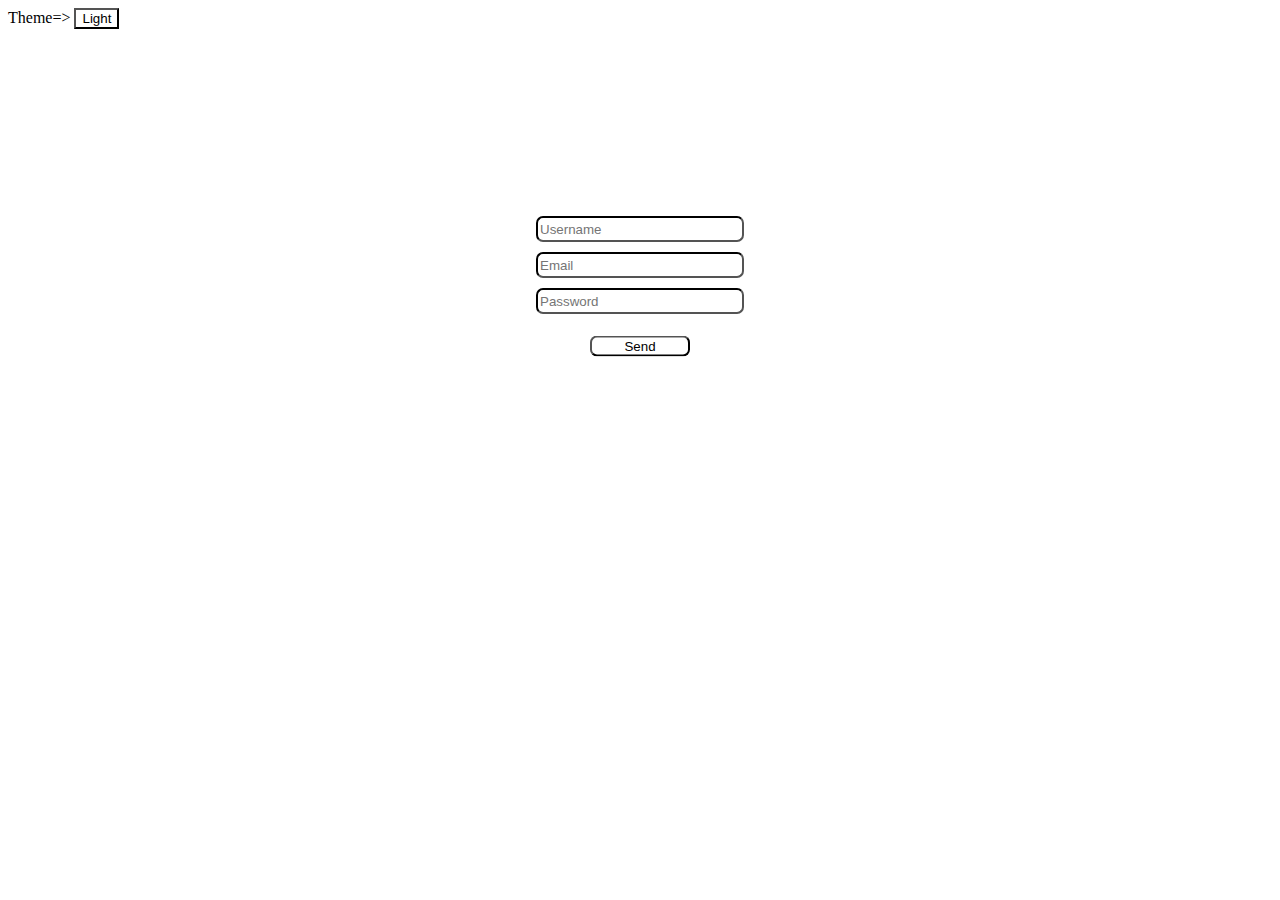
==== index.html @ 409c0075 "js" ====
<!-- ==================== Basit uygulama 1 ============================= -->
<!--<!DOCTYPE html>
<html lang="en">
<head>
    <meta charset="UTF-8">
    <meta name="viewport" content="width=device-width, initial-scale=1.0">
    <title>Js.js</title>
    <link rel="stylesheet" href="style.css">
</head>
<body class="body-active">
<div id="root">
    <p id="body" class="active">Zexson:</p>
</div>
<button id="btn">Change</button>
<script src="app.js"></script>
</body>
</html>-->


<!-- ======================= Form Verilerini Çekmek =========================== -->
<!--
<!DOCTYPE html>
<html lang="en">
<head>
    <meta charset="UTF-8">
    <meta name="viewport" content="width=device-width, initial-scale=1.0">
    <title>Js.js</title>
    <link rel="stylesheet" href="style.css">
</head>
<body class="body-active">
<form id="form" action="index.html" method="post">
    <label>Name:</label>
    <input type="text" id="username" name="username">

    <label>Email:</label>
    <input type="email" id="email" name="email">

    <label>Password:</label>
    <input type="password" id="passwd" name="passwd">

    <input type="submit" value="Submit">
</form>
<p id="p">Output</p>
<script src="app.js"></script>
</body>
</html>-->


<!--===================== Öğrendiklerimden küçük bir Site sayfsı =====================-->

<!DOCTYPE html>
<html lang="en">
<head>
    <meta charset="UTF-8">
    <meta name="viewport" content="width=device-width, initial-scale=1.0">
    <title>Js.js</title>
    <link rel="stylesheet" href="style.css">
</head>
<body class="light">
<label>Theme=></label>
<button id="theme_btn" class="light_btn">Light</button>
<br><label id="output"><b></b></label><br>
<div class="form_div">
    <form id="form" action="index.html" method="post">
        <input type="text" class="input_l" name="username" id="username" placeholder="Username"><br>
        <input type="email" class="input_l" name="email" id="email" placeholder="Email"><br>
        <input type="password" class="input_l" name="passwd" id="passwd" placeholder="Password"><br>
        <button style="
            width: 100px;
            border-radius: 7px;
            position: absolute;
            top: 120%;
            left: 50%;
            transform: translate(-50%,-50%);" type="submit" class="light_btn btn" id="btn">Send
        </button>
    </form>
</div>
<script src="app.js"></script>
</body>
</html>
---- style.css ----
.dark{
    background-color: black;
    color: white;
}

.light{
    background-color: white;
    color: black;
}

.light_btn{
    background-color: white;
    color: black;
}

.dark_btn{
    background-color: black;
    color: white;
    border-color: white;
}

.input_l{
    width: 200px;
    height: 20px;
    background-color: white;
    color: black;
    border-color: black;
    border-radius: 7px;
    margin-bottom: 10px;
}

.input_b{
    width: 200px;
    height: 20px;background-color: black;
    color: white;
    border-color: white;
    border-radius: 7px;
    margin-bottom: 10px;
}

.form_div{
    position: absolute;
    top: 30%;
    left: 50%;
    transform: translate(-50%,-50%);
}

#output{
    color: red;
    position: absolute;
    top: 20%;
    left: 50%;
    transform: translate(-50%,-50%);
}

#autput{
    color: green;
    position: absolute;
    top: 20%;
    left: 50%;
    transform: translate(-50%,-50%);
}
---- style.css ----
.dark{
    background-color: black;
    color: white;
}

.light{
    background-color: white;
    color: black;
}

.light_btn{
    background-color: white;
    color: black;
}

.dark_btn{
    background-color: black;
    color: white;
    border-color: white;
}

.input_l{
    width: 200px;
    height: 20px;
    background-color: white;
    color: black;
    border-color: black;
    border-radius: 7px;
    margin-bottom: 10px;
}

.input_b{
    width: 200px;
    height: 20px;background-color: black;
    color: white;
    border-color: white;
    border-radius: 7px;
    margin-bottom: 10px;
}

.form_div{
    position: absolute;
    top: 30%;
    left: 50%;
    transform: translate(-50%,-50%);
}

#output{
    color: red;
    position: absolute;
    top: 20%;
    left: 50%;
    transform: translate(-50%,-50%);
}

#autput{
    color: green;
    position: absolute;
    top: 20%;
    left: 50%;
    transform: translate(-50%,-50%);
}
---- style.css ----
.dark{
    background-color: black;
    color: white;
}

.light{
    background-color: white;
    color: black;
}

.light_btn{
    background-color: white;
    color: black;
}

.dark_btn{
    background-color: black;
    color: white;
    border-color: white;
}

.input_l{
    width: 200px;
    height: 20px;
    background-color: white;
    color: black;
    border-color: black;
    border-radius: 7px;
    margin-bottom: 10px;
}

.input_b{
    width: 200px;
    height: 20px;background-color: black;
    color: white;
    border-color: white;
    border-radius: 7px;
    margin-bottom: 10px;
}

.form_div{
    position: absolute;
    top: 30%;
    left: 50%;
    transform: translate(-50%,-50%);
}

#output{
    color: red;
    position: absolute;
    top: 20%;
    left: 50%;
    transform: translate(-50%,-50%);
}

#autput{
    color: green;
    position: absolute;
    top: 20%;
    left: 50%;
    transform: translate(-50%,-50%);
}
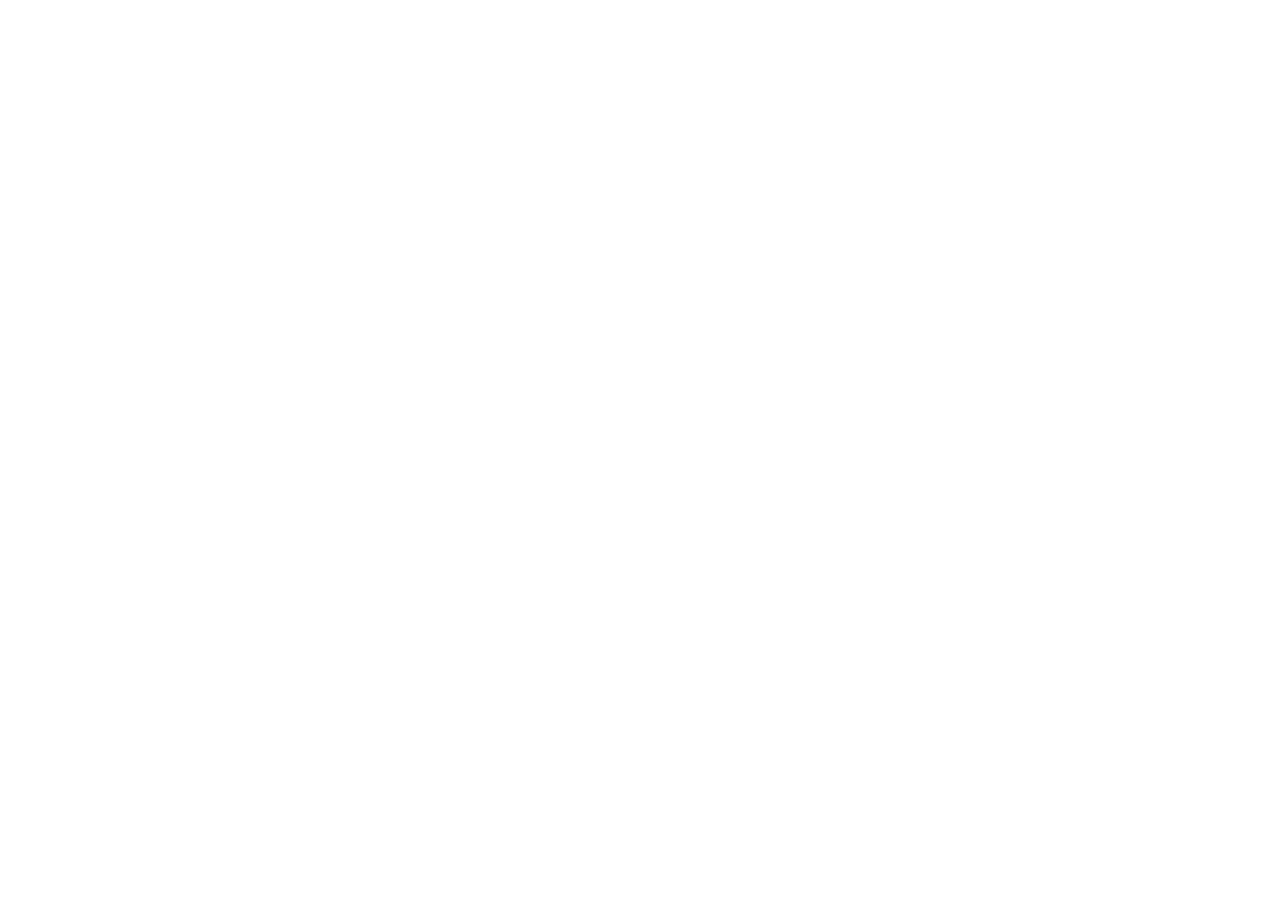
==== commit 9f6036ff: "js" ====
--- a/index.html
+++ b/index.html
@@ -48,6 +48,7 @@
 
 <!--===================== Öğrendiklerimden küçük bir Site sayfsı =====================-->
 
+<!--
 <!DOCTYPE html>
 <html lang="en">
 <head>
@@ -78,3 +79,4 @@
 <script src="app.js"></script>
 </body>
 </html>
+-->
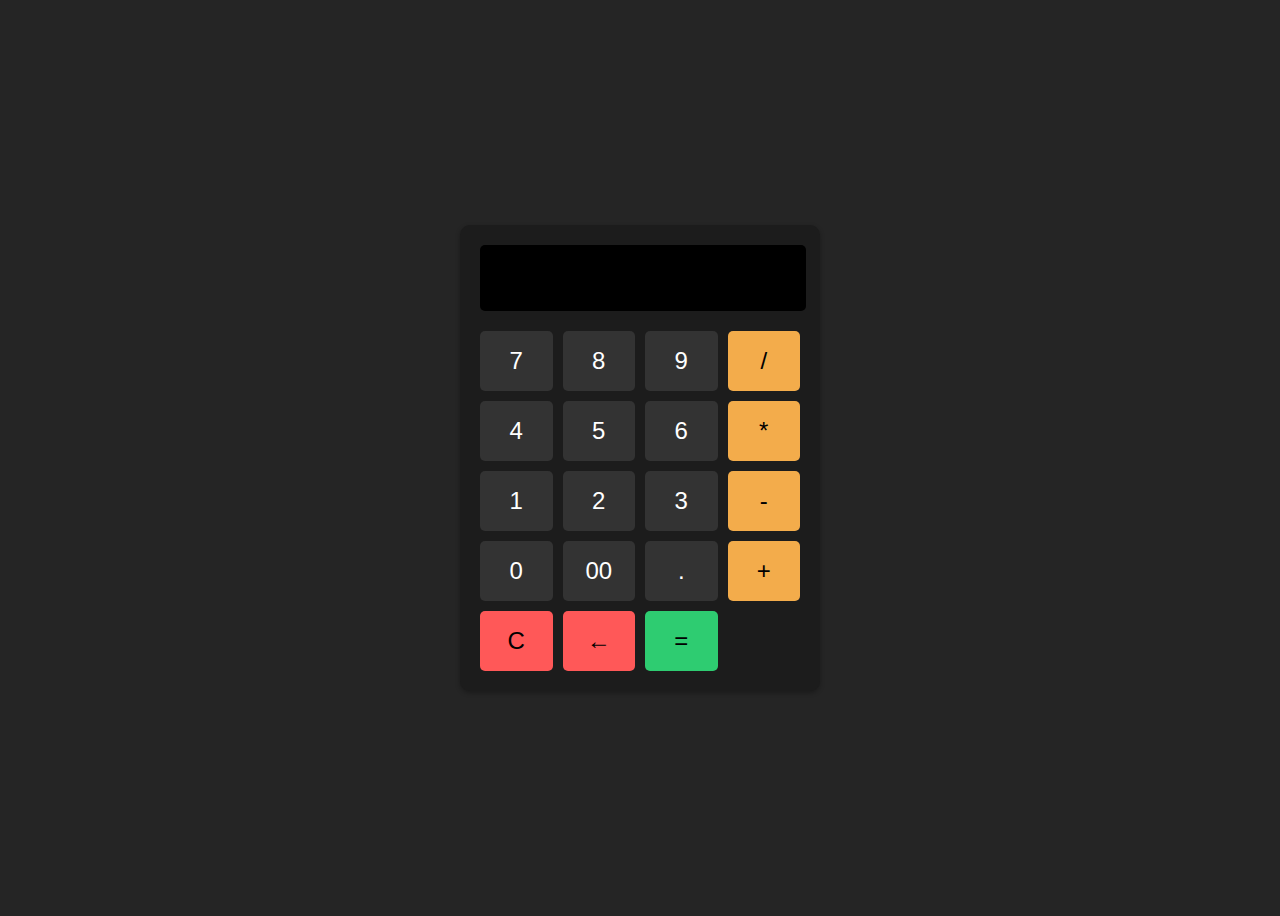
==== commit 3de2dba7: "js" ====
--- a/index.html
+++ b/index.html
@@ -80,3 +80,43 @@
 </body>
 </html>
 -->
+
+
+<!-- Hesap Makinesi -->
+
+<!DOCTYPE html>
+<html lang="en">
+<head>
+    <meta charset="UTF-8">
+    <meta name="viewport" content="width=device-width, initial-scale=1.0">
+    <title>Calculator</title>
+    <link rel="stylesheet" href="style.css">
+</head>
+<body>
+<div class="calculator">
+    <input type="text" id="display" readonly>
+    <div class="buttons">
+        <button id="seven">7</button>
+        <button id="eight">8</button>
+        <button id="nine">9</button>
+        <button class="operator">/</button>
+        <button id="four">4</button>
+        <button id="five">5</button>
+        <button id="six">6</button>
+        <button class="operator">*</button>
+        <button id="one">1</button>
+        <button id="two">2</button>
+        <button id="three">3</button>
+        <button class="operator">-</button>
+        <button id="zero">0</button>
+        <button id="duble_zero">00</button>
+        <button id="dot">.</button>
+        <button class="operator">+</button>
+        <button id="clear">C</button>
+        <button id="delete">←</button>
+        <button id="equals">=</button>
+    </div>
+</div>
+<script src="app.js"></script>
+</body>
+</html>--- a/style.css
+++ b/style.css
@@ -59,4 +59,88 @@
     top: 20%;
     left: 50%;
     transform: translate(-50%,-50%);
+}
+
+/*hesap makinesi*/
+
+
+body {
+    display: flex;
+    justify-content: center;
+    align-items: center;
+    height: 100vh;
+    background-color: #252525;
+    font-family: Arial, sans-serif;
+}
+
+.calculator {
+    width: 320px;
+    background-color: #1c1c1c;
+    border-radius: 10px;
+    box-shadow: 0 2px 5px rgba(0, 0, 0, 0.3);
+    padding: 20px;
+}
+
+#display {
+    width: 100%;
+    height: 60px;
+    font-size: 32px;
+    text-align: right;
+    padding: 3px;
+    margin-bottom: 20px;
+    color: #fff;
+    background-color: #000;
+    border: none;
+    border-radius: 5px;
+}
+
+.buttons {
+    display: grid;
+    grid-template-columns: repeat(4, 1fr);
+    grid-gap: 10px;
+}
+
+button {
+    width: 100%;
+    height: 60px;
+    font-size: 24px;
+    background-color: #333;
+    color: #fff;
+    border: none;
+    border-radius: 5px;
+    cursor: pointer;
+    transition: background-color 0.3s;
+}
+
+button:hover {
+    background-color: #444;
+}
+
+.operator {
+    background-color: #f3ac4b;
+    color: #000;
+}
+
+.operator:hover {
+    background-color: #f3c685;
+}
+
+#equals {
+    background-color: #2ecc71;
+    color: #000;
+}
+
+#equals:hover {
+    background-color: #3edc81;
+}
+
+#clear,
+#delete {
+    background-color: #ff5858;
+    color: #000;
+}
+
+#clear:hover,
+#delete:hover {
+    background-color: #ff7777;
 }--- a/style.css
+++ b/style.css
@@ -59,4 +59,88 @@
     top: 20%;
     left: 50%;
     transform: translate(-50%,-50%);
+}
+
+/*hesap makinesi*/
+
+
+body {
+    display: flex;
+    justify-content: center;
+    align-items: center;
+    height: 100vh;
+    background-color: #252525;
+    font-family: Arial, sans-serif;
+}
+
+.calculator {
+    width: 320px;
+    background-color: #1c1c1c;
+    border-radius: 10px;
+    box-shadow: 0 2px 5px rgba(0, 0, 0, 0.3);
+    padding: 20px;
+}
+
+#display {
+    width: 100%;
+    height: 60px;
+    font-size: 32px;
+    text-align: right;
+    padding: 3px;
+    margin-bottom: 20px;
+    color: #fff;
+    background-color: #000;
+    border: none;
+    border-radius: 5px;
+}
+
+.buttons {
+    display: grid;
+    grid-template-columns: repeat(4, 1fr);
+    grid-gap: 10px;
+}
+
+button {
+    width: 100%;
+    height: 60px;
+    font-size: 24px;
+    background-color: #333;
+    color: #fff;
+    border: none;
+    border-radius: 5px;
+    cursor: pointer;
+    transition: background-color 0.3s;
+}
+
+button:hover {
+    background-color: #444;
+}
+
+.operator {
+    background-color: #f3ac4b;
+    color: #000;
+}
+
+.operator:hover {
+    background-color: #f3c685;
+}
+
+#equals {
+    background-color: #2ecc71;
+    color: #000;
+}
+
+#equals:hover {
+    background-color: #3edc81;
+}
+
+#clear,
+#delete {
+    background-color: #ff5858;
+    color: #000;
+}
+
+#clear:hover,
+#delete:hover {
+    background-color: #ff7777;
 }--- a/style.css
+++ b/style.css
@@ -59,4 +59,88 @@
     top: 20%;
     left: 50%;
     transform: translate(-50%,-50%);
+}
+
+/*hesap makinesi*/
+
+
+body {
+    display: flex;
+    justify-content: center;
+    align-items: center;
+    height: 100vh;
+    background-color: #252525;
+    font-family: Arial, sans-serif;
+}
+
+.calculator {
+    width: 320px;
+    background-color: #1c1c1c;
+    border-radius: 10px;
+    box-shadow: 0 2px 5px rgba(0, 0, 0, 0.3);
+    padding: 20px;
+}
+
+#display {
+    width: 100%;
+    height: 60px;
+    font-size: 32px;
+    text-align: right;
+    padding: 3px;
+    margin-bottom: 20px;
+    color: #fff;
+    background-color: #000;
+    border: none;
+    border-radius: 5px;
+}
+
+.buttons {
+    display: grid;
+    grid-template-columns: repeat(4, 1fr);
+    grid-gap: 10px;
+}
+
+button {
+    width: 100%;
+    height: 60px;
+    font-size: 24px;
+    background-color: #333;
+    color: #fff;
+    border: none;
+    border-radius: 5px;
+    cursor: pointer;
+    transition: background-color 0.3s;
+}
+
+button:hover {
+    background-color: #444;
+}
+
+.operator {
+    background-color: #f3ac4b;
+    color: #000;
+}
+
+.operator:hover {
+    background-color: #f3c685;
+}
+
+#equals {
+    background-color: #2ecc71;
+    color: #000;
+}
+
+#equals:hover {
+    background-color: #3edc81;
+}
+
+#clear,
+#delete {
+    background-color: #ff5858;
+    color: #000;
+}
+
+#clear:hover,
+#delete:hover {
+    background-color: #ff7777;
 }--- a/style.css
+++ b/style.css
@@ -59,4 +59,88 @@
     top: 20%;
     left: 50%;
     transform: translate(-50%,-50%);
+}
+
+/*hesap makinesi*/
+
+
+body {
+    display: flex;
+    justify-content: center;
+    align-items: center;
+    height: 100vh;
+    background-color: #252525;
+    font-family: Arial, sans-serif;
+}
+
+.calculator {
+    width: 320px;
+    background-color: #1c1c1c;
+    border-radius: 10px;
+    box-shadow: 0 2px 5px rgba(0, 0, 0, 0.3);
+    padding: 20px;
+}
+
+#display {
+    width: 100%;
+    height: 60px;
+    font-size: 32px;
+    text-align: right;
+    padding: 3px;
+    margin-bottom: 20px;
+    color: #fff;
+    background-color: #000;
+    border: none;
+    border-radius: 5px;
+}
+
+.buttons {
+    display: grid;
+    grid-template-columns: repeat(4, 1fr);
+    grid-gap: 10px;
+}
+
+button {
+    width: 100%;
+    height: 60px;
+    font-size: 24px;
+    background-color: #333;
+    color: #fff;
+    border: none;
+    border-radius: 5px;
+    cursor: pointer;
+    transition: background-color 0.3s;
+}
+
+button:hover {
+    background-color: #444;
+}
+
+.operator {
+    background-color: #f3ac4b;
+    color: #000;
+}
+
+.operator:hover {
+    background-color: #f3c685;
+}
+
+#equals {
+    background-color: #2ecc71;
+    color: #000;
+}
+
+#equals:hover {
+    background-color: #3edc81;
+}
+
+#clear,
+#delete {
+    background-color: #ff5858;
+    color: #000;
+}
+
+#clear:hover,
+#delete:hover {
+    background-color: #ff7777;
 }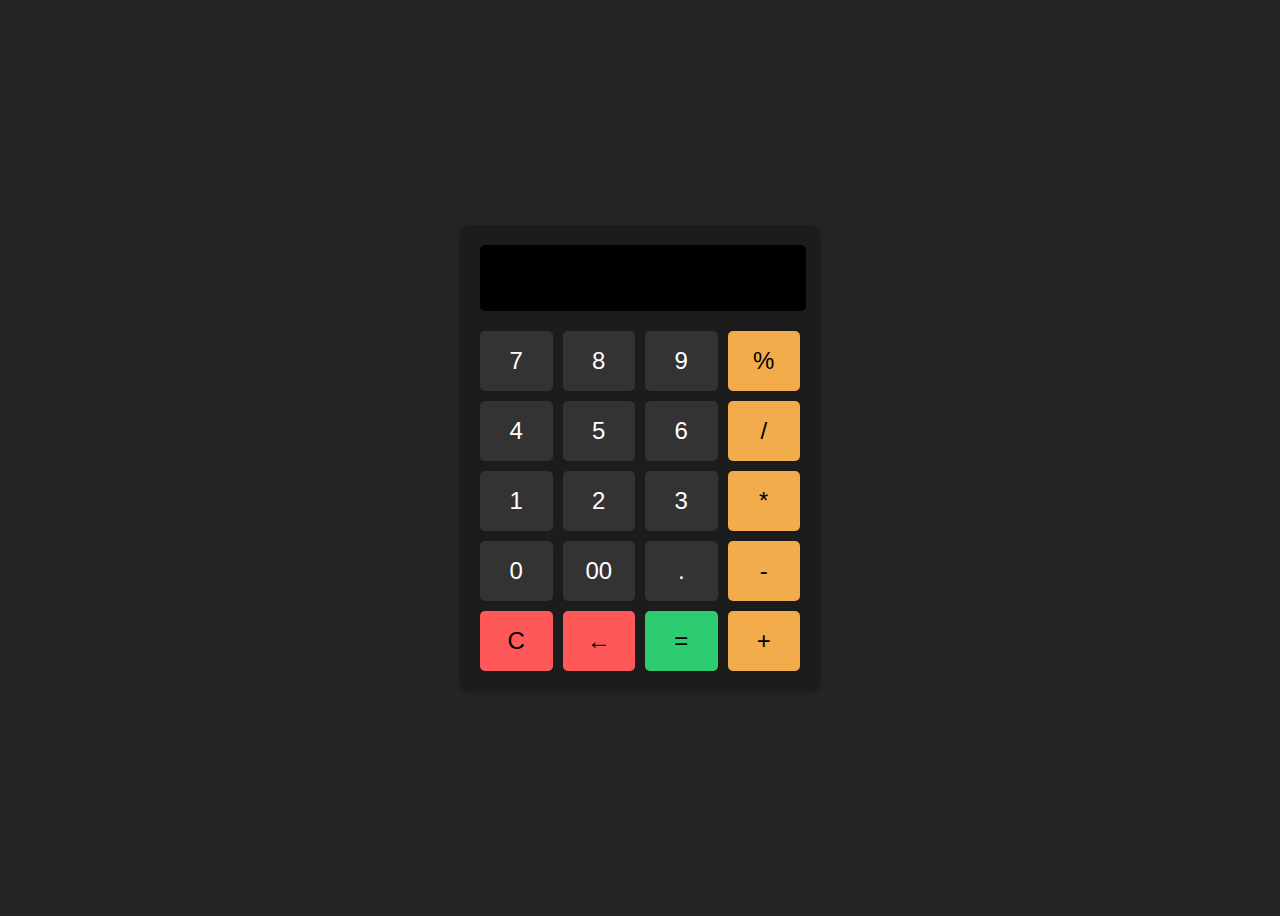
==== commit 294a5dca: "js" ====
--- a/index.html
+++ b/index.html
@@ -99,22 +99,23 @@
         <button id="seven">7</button>
         <button id="eight">8</button>
         <button id="nine">9</button>
-        <button class="operator">/</button>
+        <button class="operator">%</button>
         <button id="four">4</button>
         <button id="five">5</button>
         <button id="six">6</button>
-        <button class="operator">*</button>
+        <button class="operator">/</button>
         <button id="one">1</button>
         <button id="two">2</button>
         <button id="three">3</button>
-        <button class="operator">-</button>
+        <button class="operator">*</button>
         <button id="zero">0</button>
         <button id="duble_zero">00</button>
         <button id="dot">.</button>
-        <button class="operator">+</button>
+        <button class="operator">-</button>
         <button id="clear">C</button>
         <button id="delete">←</button>
         <button id="equals">=</button>
+        <button class="operator">+</button>
     </div>
 </div>
 <script src="app.js"></script>
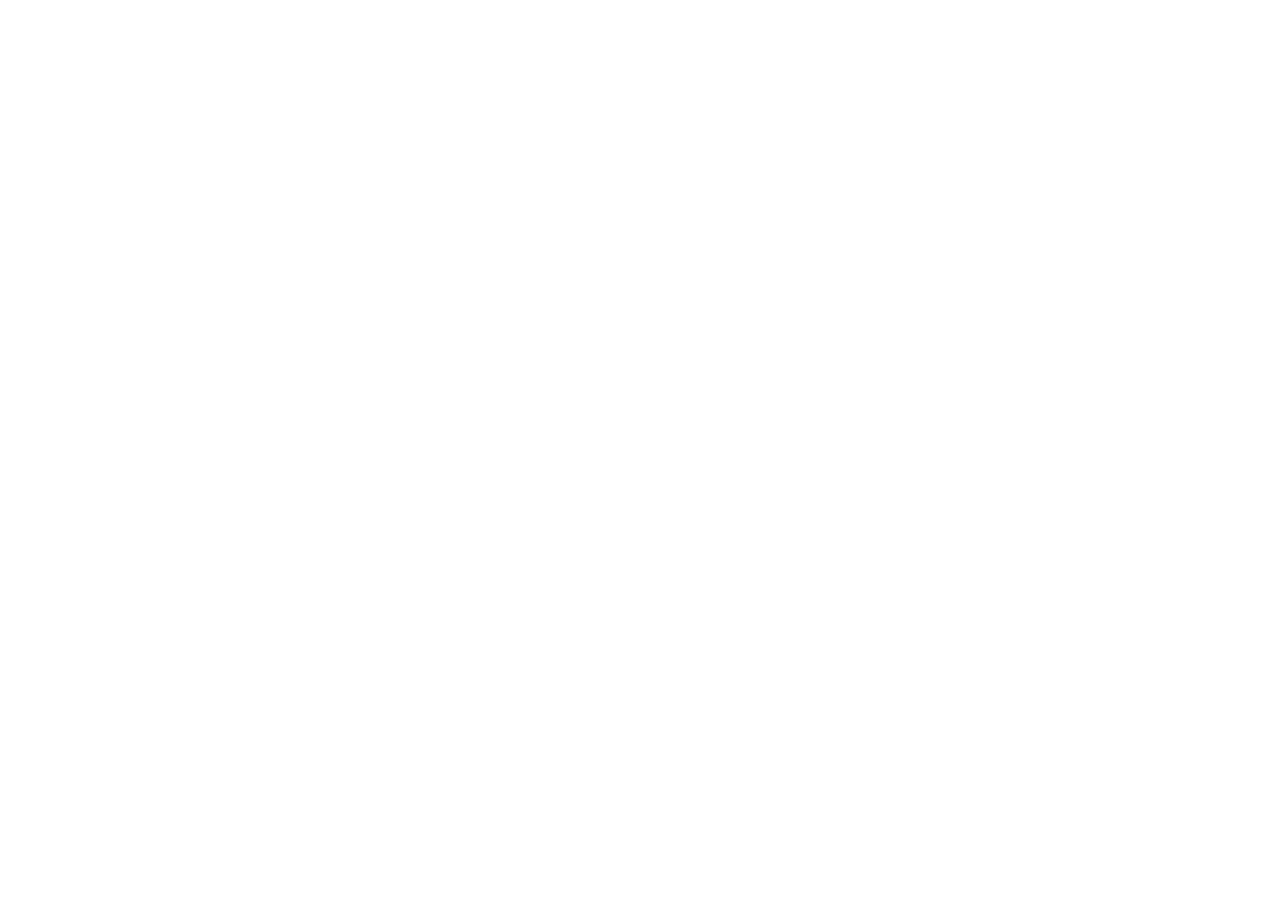
==== commit 82997f6f: "js" ====
--- a/index.html
+++ b/index.html
@@ -84,6 +84,7 @@
 
 <!-- Hesap Makinesi -->
 
+<!--
 <!DOCTYPE html>
 <html lang="en">
 <head>
@@ -120,4 +121,4 @@
 </div>
 <script src="app.js"></script>
 </body>
-</html>+</html>-->
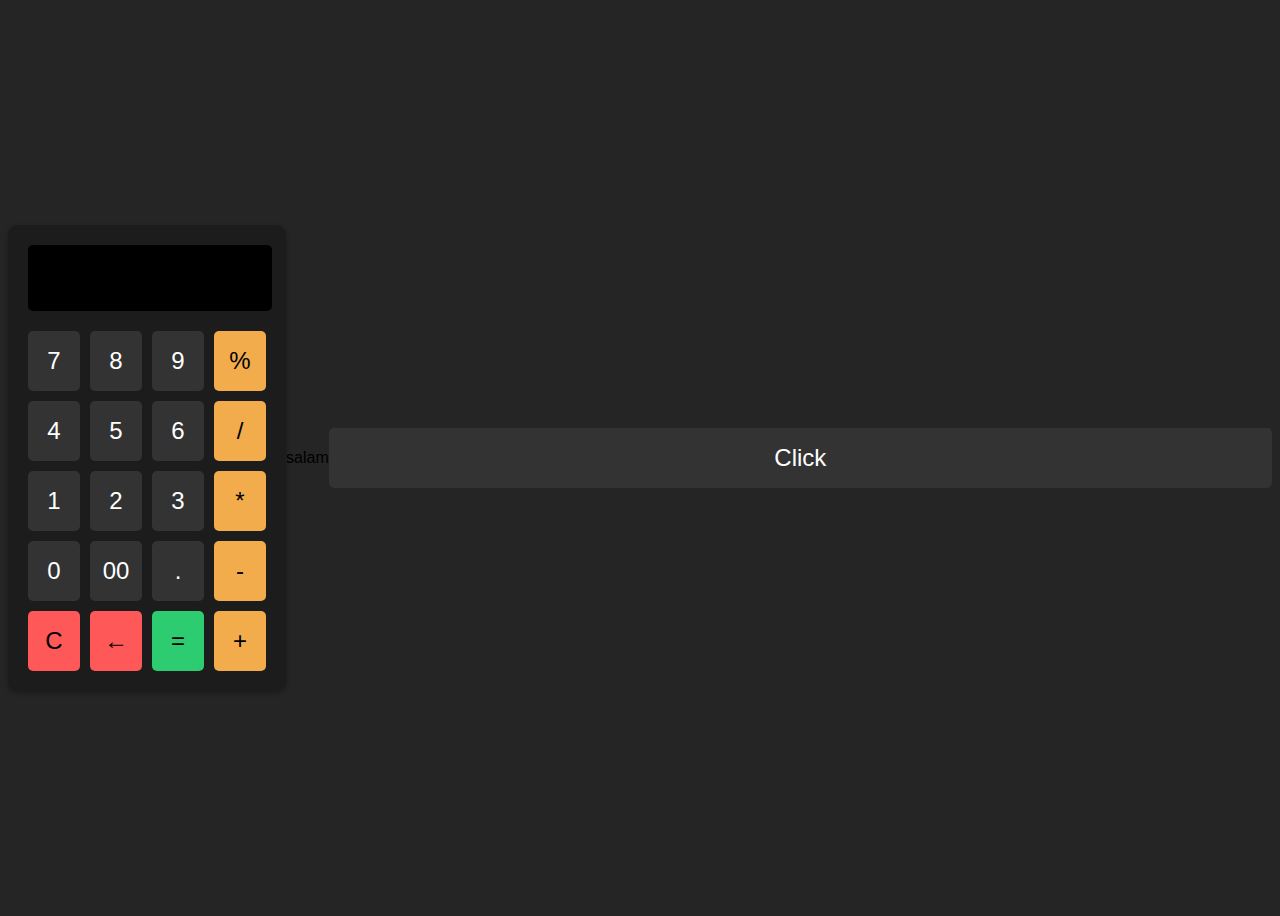
==== commit 78d9b899: "sa" ====
--- a/index.html
+++ b/index.html
@@ -82,9 +82,9 @@
 -->
 
 
-<!-- Hesap Makinesi -->
-
-<!--
+<!-- ===================== Hesap Makinesi ============================== -->
+
+
 <!DOCTYPE html>
 <html lang="en">
 <head>
@@ -121,4 +121,85 @@
 </div>
 <script src="app.js"></script>
 </body>
-</html>-->
+</html>
+
+<!-- ==================== WhatsApp Chat ================================== -->
+
+<!--
+<!DOCTYPE html>
+<html lang="en">
+<head>
+    <meta charset="UTF-8">
+    <meta name="viewport" content="width=device-width, initial-scale=1.0">
+    <title>WhatsApp Chat</title>
+    <link rel="stylesheet" href="style.css">
+</head>
+<body>
+<div id="messages" class="messages">
+
+</div>
+<div class="input-area">
+    <input type="text" name="mesaj" id="mesaj" class="message-input" placeholder="Type a message">
+    <button type="button" id="send" class="send-button">Send</button>
+</div>
+<script src="app.js"></script>
+</body>
+</html>
+-->
+
+
+<!-- ======================== Saniye ile Çalışma ================= -->
+
+<!--<html lang="tr">
+<head>
+    <meta charset="UTF-8">
+    <meta name="viewport"
+          content="width=device-width, user-scalable=no, initial-scale=1.0, maximum-scale=1.0, minimum-scale=1.0">
+    <meta http-equiv="X-UA-Compatible" content="ie=edge">
+    <title>Saniye İle Çalışma</title>
+</head>
+<body>
+    <div id="second">
+
+    </div>
+</body>
+<script src="app.js"></script>
+</html>-->
+
+<!-- ================== Tıklama Oyunu ========================== -->
+
+<!--
+<html lang="tr">
+<head>
+    <meta charset="UTF-8">
+    <meta name="viewport" content="width=device-width, user-scalable=no, initial-scale=1.0, maximum-scale=1.0, minimum-scale=1.0">
+    <meta http-equiv="X-UA-Compatible" content="ie=edge">
+    <title>Tıklama Oyunu</title>
+</head>
+<body>
+<input type="text" id="input" placeholder="Rakam girin">
+<button id="start" type="button">Başlat</button>
+<p id="countdown">Bakalım ne yapacaksın</p>
+<p>
+    <label for="score">Tıklama skoru: </label>
+    <span id="score"></span>
+</p>
+<button id="click" type="button" disabled>Click</button>
+<script src="app.js"></script>
+</body>
+</html>-->
+
+<!-- Test -->
+
+<html lang="tr">
+<head>
+    <meta charset="UTF-8">
+    <title>Test</title>
+    <link rel="stylesheet" href="style.css">
+</head>
+<body>
+    <p id="p">salam</p>
+    <button id="btn">Click</button>
+    <script src="app.js"></script>
+</body>
+</html>
--- a/style.css
+++ b/style.css
@@ -1,4 +1,4 @@
-.dark{
+/*.dark{
     background-color: black;
     color: white;
 }
@@ -59,7 +59,7 @@
     top: 20%;
     left: 50%;
     transform: translate(-50%,-50%);
-}
+}*/
 
 /*hesap makinesi*/
 
@@ -143,4 +143,100 @@
 #clear:hover,
 #delete:hover {
     background-color: #ff7777;
-}+}
+
+/*==================== Mesajlaşma Projesi ================================== */
+
+/*#messages {
+    height: 300px;
+    overflow-y: auto;
+    display: flex;
+    flex-direction: column;
+    align-items: center;
+    background-color: #f2f2f2;
+    padding: 20px;
+    border-radius: 10px;
+    box-shadow: 0 2px 10px rgba(0, 0, 0, 0.1);
+    width: 70%;
+    margin: 0 auto;
+    transition: height 0.3s ease;
+}
+
+#messages.expanded {
+    height: 500px;
+}
+
+.input-area {
+    display: flex;
+    align-items: center;
+    justify-content: center;
+    margin-top: 10px;
+}
+
+
+body {
+    font-family: Arial, sans-serif;
+}
+
+.message {
+    max-width: 70%;
+    padding: 10px;
+    border-radius: 5px;
+    margin-bottom: 5px;
+    color: #fff;
+}
+
+.sent {
+    background-color: #4CAF50;
+    align-self: flex-end;
+}
+
+.received {
+    background-color: #555;
+    align-self: flex-start;
+}
+
+.message p {
+    margin: 0;
+}
+
+.message-time {
+    font-size: 12px;
+    color: #ddd;
+}
+
+.message-input {
+    flex-grow: 1;
+    border: none;
+    border-radius: 5px;
+    background-color: #fff;
+    max-width: 70%;
+    padding: 10px;
+    text-align: center;
+    color: #999;
+}
+
+.message-input::placeholder {
+    color: #999;
+    opacity: 0.7;
+}
+.send-button {
+    padding: 10px 20px;
+    border: none;
+    border-radius: 5px;
+    background-color: #075e54;
+    color: #fff;
+    cursor: pointer;
+    margin-left: 10px;
+}
+
+.send-button:hover {
+    background-color: #064c3d;
+}*/
+
+/* Saniye Ile Çalışma */
+
+/* ================== Tıklama Oyunu ========================== */
+
+
+/* Test */
--- a/style.css
+++ b/style.css
@@ -1,4 +1,4 @@
-.dark{
+/*.dark{
     background-color: black;
     color: white;
 }
@@ -59,7 +59,7 @@
     top: 20%;
     left: 50%;
     transform: translate(-50%,-50%);
-}
+}*/
 
 /*hesap makinesi*/
 
@@ -143,4 +143,100 @@
 #clear:hover,
 #delete:hover {
     background-color: #ff7777;
-}+}
+
+/*==================== Mesajlaşma Projesi ================================== */
+
+/*#messages {
+    height: 300px;
+    overflow-y: auto;
+    display: flex;
+    flex-direction: column;
+    align-items: center;
+    background-color: #f2f2f2;
+    padding: 20px;
+    border-radius: 10px;
+    box-shadow: 0 2px 10px rgba(0, 0, 0, 0.1);
+    width: 70%;
+    margin: 0 auto;
+    transition: height 0.3s ease;
+}
+
+#messages.expanded {
+    height: 500px;
+}
+
+.input-area {
+    display: flex;
+    align-items: center;
+    justify-content: center;
+    margin-top: 10px;
+}
+
+
+body {
+    font-family: Arial, sans-serif;
+}
+
+.message {
+    max-width: 70%;
+    padding: 10px;
+    border-radius: 5px;
+    margin-bottom: 5px;
+    color: #fff;
+}
+
+.sent {
+    background-color: #4CAF50;
+    align-self: flex-end;
+}
+
+.received {
+    background-color: #555;
+    align-self: flex-start;
+}
+
+.message p {
+    margin: 0;
+}
+
+.message-time {
+    font-size: 12px;
+    color: #ddd;
+}
+
+.message-input {
+    flex-grow: 1;
+    border: none;
+    border-radius: 5px;
+    background-color: #fff;
+    max-width: 70%;
+    padding: 10px;
+    text-align: center;
+    color: #999;
+}
+
+.message-input::placeholder {
+    color: #999;
+    opacity: 0.7;
+}
+.send-button {
+    padding: 10px 20px;
+    border: none;
+    border-radius: 5px;
+    background-color: #075e54;
+    color: #fff;
+    cursor: pointer;
+    margin-left: 10px;
+}
+
+.send-button:hover {
+    background-color: #064c3d;
+}*/
+
+/* Saniye Ile Çalışma */
+
+/* ================== Tıklama Oyunu ========================== */
+
+
+/* Test */
--- a/style.css
+++ b/style.css
@@ -1,4 +1,4 @@
-.dark{
+/*.dark{
     background-color: black;
     color: white;
 }
@@ -59,7 +59,7 @@
     top: 20%;
     left: 50%;
     transform: translate(-50%,-50%);
-}
+}*/
 
 /*hesap makinesi*/
 
@@ -143,4 +143,100 @@
 #clear:hover,
 #delete:hover {
     background-color: #ff7777;
-}+}
+
+/*==================== Mesajlaşma Projesi ================================== */
+
+/*#messages {
+    height: 300px;
+    overflow-y: auto;
+    display: flex;
+    flex-direction: column;
+    align-items: center;
+    background-color: #f2f2f2;
+    padding: 20px;
+    border-radius: 10px;
+    box-shadow: 0 2px 10px rgba(0, 0, 0, 0.1);
+    width: 70%;
+    margin: 0 auto;
+    transition: height 0.3s ease;
+}
+
+#messages.expanded {
+    height: 500px;
+}
+
+.input-area {
+    display: flex;
+    align-items: center;
+    justify-content: center;
+    margin-top: 10px;
+}
+
+
+body {
+    font-family: Arial, sans-serif;
+}
+
+.message {
+    max-width: 70%;
+    padding: 10px;
+    border-radius: 5px;
+    margin-bottom: 5px;
+    color: #fff;
+}
+
+.sent {
+    background-color: #4CAF50;
+    align-self: flex-end;
+}
+
+.received {
+    background-color: #555;
+    align-self: flex-start;
+}
+
+.message p {
+    margin: 0;
+}
+
+.message-time {
+    font-size: 12px;
+    color: #ddd;
+}
+
+.message-input {
+    flex-grow: 1;
+    border: none;
+    border-radius: 5px;
+    background-color: #fff;
+    max-width: 70%;
+    padding: 10px;
+    text-align: center;
+    color: #999;
+}
+
+.message-input::placeholder {
+    color: #999;
+    opacity: 0.7;
+}
+.send-button {
+    padding: 10px 20px;
+    border: none;
+    border-radius: 5px;
+    background-color: #075e54;
+    color: #fff;
+    cursor: pointer;
+    margin-left: 10px;
+}
+
+.send-button:hover {
+    background-color: #064c3d;
+}*/
+
+/* Saniye Ile Çalışma */
+
+/* ================== Tıklama Oyunu ========================== */
+
+
+/* Test */
--- a/style.css
+++ b/style.css
@@ -1,4 +1,4 @@
-.dark{
+/*.dark{
     background-color: black;
     color: white;
 }
@@ -59,7 +59,7 @@
     top: 20%;
     left: 50%;
     transform: translate(-50%,-50%);
-}
+}*/
 
 /*hesap makinesi*/
 
@@ -143,4 +143,100 @@
 #clear:hover,
 #delete:hover {
     background-color: #ff7777;
-}+}
+
+/*==================== Mesajlaşma Projesi ================================== */
+
+/*#messages {
+    height: 300px;
+    overflow-y: auto;
+    display: flex;
+    flex-direction: column;
+    align-items: center;
+    background-color: #f2f2f2;
+    padding: 20px;
+    border-radius: 10px;
+    box-shadow: 0 2px 10px rgba(0, 0, 0, 0.1);
+    width: 70%;
+    margin: 0 auto;
+    transition: height 0.3s ease;
+}
+
+#messages.expanded {
+    height: 500px;
+}
+
+.input-area {
+    display: flex;
+    align-items: center;
+    justify-content: center;
+    margin-top: 10px;
+}
+
+
+body {
+    font-family: Arial, sans-serif;
+}
+
+.message {
+    max-width: 70%;
+    padding: 10px;
+    border-radius: 5px;
+    margin-bottom: 5px;
+    color: #fff;
+}
+
+.sent {
+    background-color: #4CAF50;
+    align-self: flex-end;
+}
+
+.received {
+    background-color: #555;
+    align-self: flex-start;
+}
+
+.message p {
+    margin: 0;
+}
+
+.message-time {
+    font-size: 12px;
+    color: #ddd;
+}
+
+.message-input {
+    flex-grow: 1;
+    border: none;
+    border-radius: 5px;
+    background-color: #fff;
+    max-width: 70%;
+    padding: 10px;
+    text-align: center;
+    color: #999;
+}
+
+.message-input::placeholder {
+    color: #999;
+    opacity: 0.7;
+}
+.send-button {
+    padding: 10px 20px;
+    border: none;
+    border-radius: 5px;
+    background-color: #075e54;
+    color: #fff;
+    cursor: pointer;
+    margin-left: 10px;
+}
+
+.send-button:hover {
+    background-color: #064c3d;
+}*/
+
+/* Saniye Ile Çalışma */
+
+/* ================== Tıklama Oyunu ========================== */
+
+
+/* Test */
--- a/style.css
+++ b/style.css
@@ -1,4 +1,4 @@
-.dark{
+/*.dark{
     background-color: black;
     color: white;
 }
@@ -59,7 +59,7 @@
     top: 20%;
     left: 50%;
     transform: translate(-50%,-50%);
-}
+}*/
 
 /*hesap makinesi*/
 
@@ -143,4 +143,100 @@
 #clear:hover,
 #delete:hover {
     background-color: #ff7777;
-}+}
+
+/*==================== Mesajlaşma Projesi ================================== */
+
+/*#messages {
+    height: 300px;
+    overflow-y: auto;
+    display: flex;
+    flex-direction: column;
+    align-items: center;
+    background-color: #f2f2f2;
+    padding: 20px;
+    border-radius: 10px;
+    box-shadow: 0 2px 10px rgba(0, 0, 0, 0.1);
+    width: 70%;
+    margin: 0 auto;
+    transition: height 0.3s ease;
+}
+
+#messages.expanded {
+    height: 500px;
+}
+
+.input-area {
+    display: flex;
+    align-items: center;
+    justify-content: center;
+    margin-top: 10px;
+}
+
+
+body {
+    font-family: Arial, sans-serif;
+}
+
+.message {
+    max-width: 70%;
+    padding: 10px;
+    border-radius: 5px;
+    margin-bottom: 5px;
+    color: #fff;
+}
+
+.sent {
+    background-color: #4CAF50;
+    align-self: flex-end;
+}
+
+.received {
+    background-color: #555;
+    align-self: flex-start;
+}
+
+.message p {
+    margin: 0;
+}
+
+.message-time {
+    font-size: 12px;
+    color: #ddd;
+}
+
+.message-input {
+    flex-grow: 1;
+    border: none;
+    border-radius: 5px;
+    background-color: #fff;
+    max-width: 70%;
+    padding: 10px;
+    text-align: center;
+    color: #999;
+}
+
+.message-input::placeholder {
+    color: #999;
+    opacity: 0.7;
+}
+.send-button {
+    padding: 10px 20px;
+    border: none;
+    border-radius: 5px;
+    background-color: #075e54;
+    color: #fff;
+    cursor: pointer;
+    margin-left: 10px;
+}
+
+.send-button:hover {
+    background-color: #064c3d;
+}*/
+
+/* Saniye Ile Çalışma */
+
+/* ================== Tıklama Oyunu ========================== */
+
+
+/* Test */
--- a/style.css
+++ b/style.css
@@ -1,4 +1,4 @@
-.dark{
+/*.dark{
     background-color: black;
     color: white;
 }
@@ -59,7 +59,7 @@
     top: 20%;
     left: 50%;
     transform: translate(-50%,-50%);
-}
+}*/
 
 /*hesap makinesi*/
 
@@ -143,4 +143,100 @@
 #clear:hover,
 #delete:hover {
     background-color: #ff7777;
-}+}
+
+/*==================== Mesajlaşma Projesi ================================== */
+
+/*#messages {
+    height: 300px;
+    overflow-y: auto;
+    display: flex;
+    flex-direction: column;
+    align-items: center;
+    background-color: #f2f2f2;
+    padding: 20px;
+    border-radius: 10px;
+    box-shadow: 0 2px 10px rgba(0, 0, 0, 0.1);
+    width: 70%;
+    margin: 0 auto;
+    transition: height 0.3s ease;
+}
+
+#messages.expanded {
+    height: 500px;
+}
+
+.input-area {
+    display: flex;
+    align-items: center;
+    justify-content: center;
+    margin-top: 10px;
+}
+
+
+body {
+    font-family: Arial, sans-serif;
+}
+
+.message {
+    max-width: 70%;
+    padding: 10px;
+    border-radius: 5px;
+    margin-bottom: 5px;
+    color: #fff;
+}
+
+.sent {
+    background-color: #4CAF50;
+    align-self: flex-end;
+}
+
+.received {
+    background-color: #555;
+    align-self: flex-start;
+}
+
+.message p {
+    margin: 0;
+}
+
+.message-time {
+    font-size: 12px;
+    color: #ddd;
+}
+
+.message-input {
+    flex-grow: 1;
+    border: none;
+    border-radius: 5px;
+    background-color: #fff;
+    max-width: 70%;
+    padding: 10px;
+    text-align: center;
+    color: #999;
+}
+
+.message-input::placeholder {
+    color: #999;
+    opacity: 0.7;
+}
+.send-button {
+    padding: 10px 20px;
+    border: none;
+    border-radius: 5px;
+    background-color: #075e54;
+    color: #fff;
+    cursor: pointer;
+    margin-left: 10px;
+}
+
+.send-button:hover {
+    background-color: #064c3d;
+}*/
+
+/* Saniye Ile Çalışma */
+
+/* ================== Tıklama Oyunu ========================== */
+
+
+/* Test */
